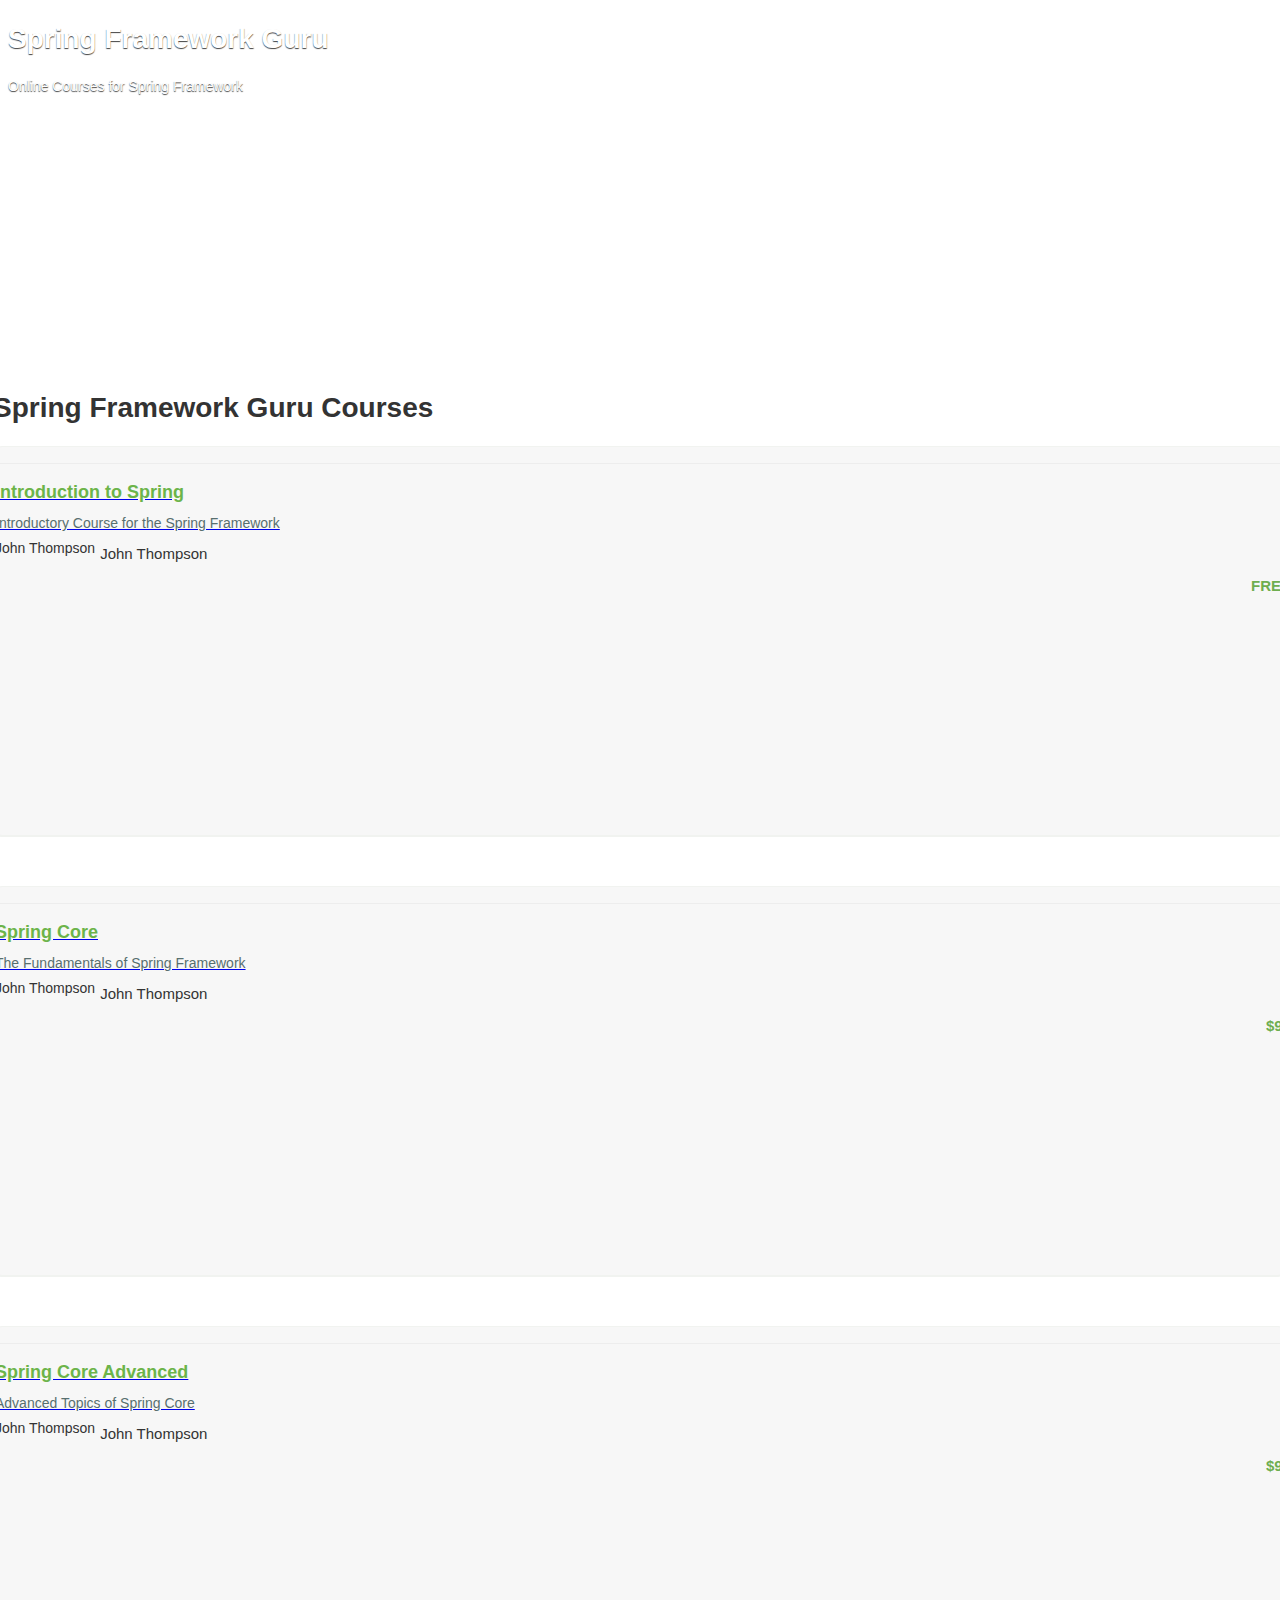
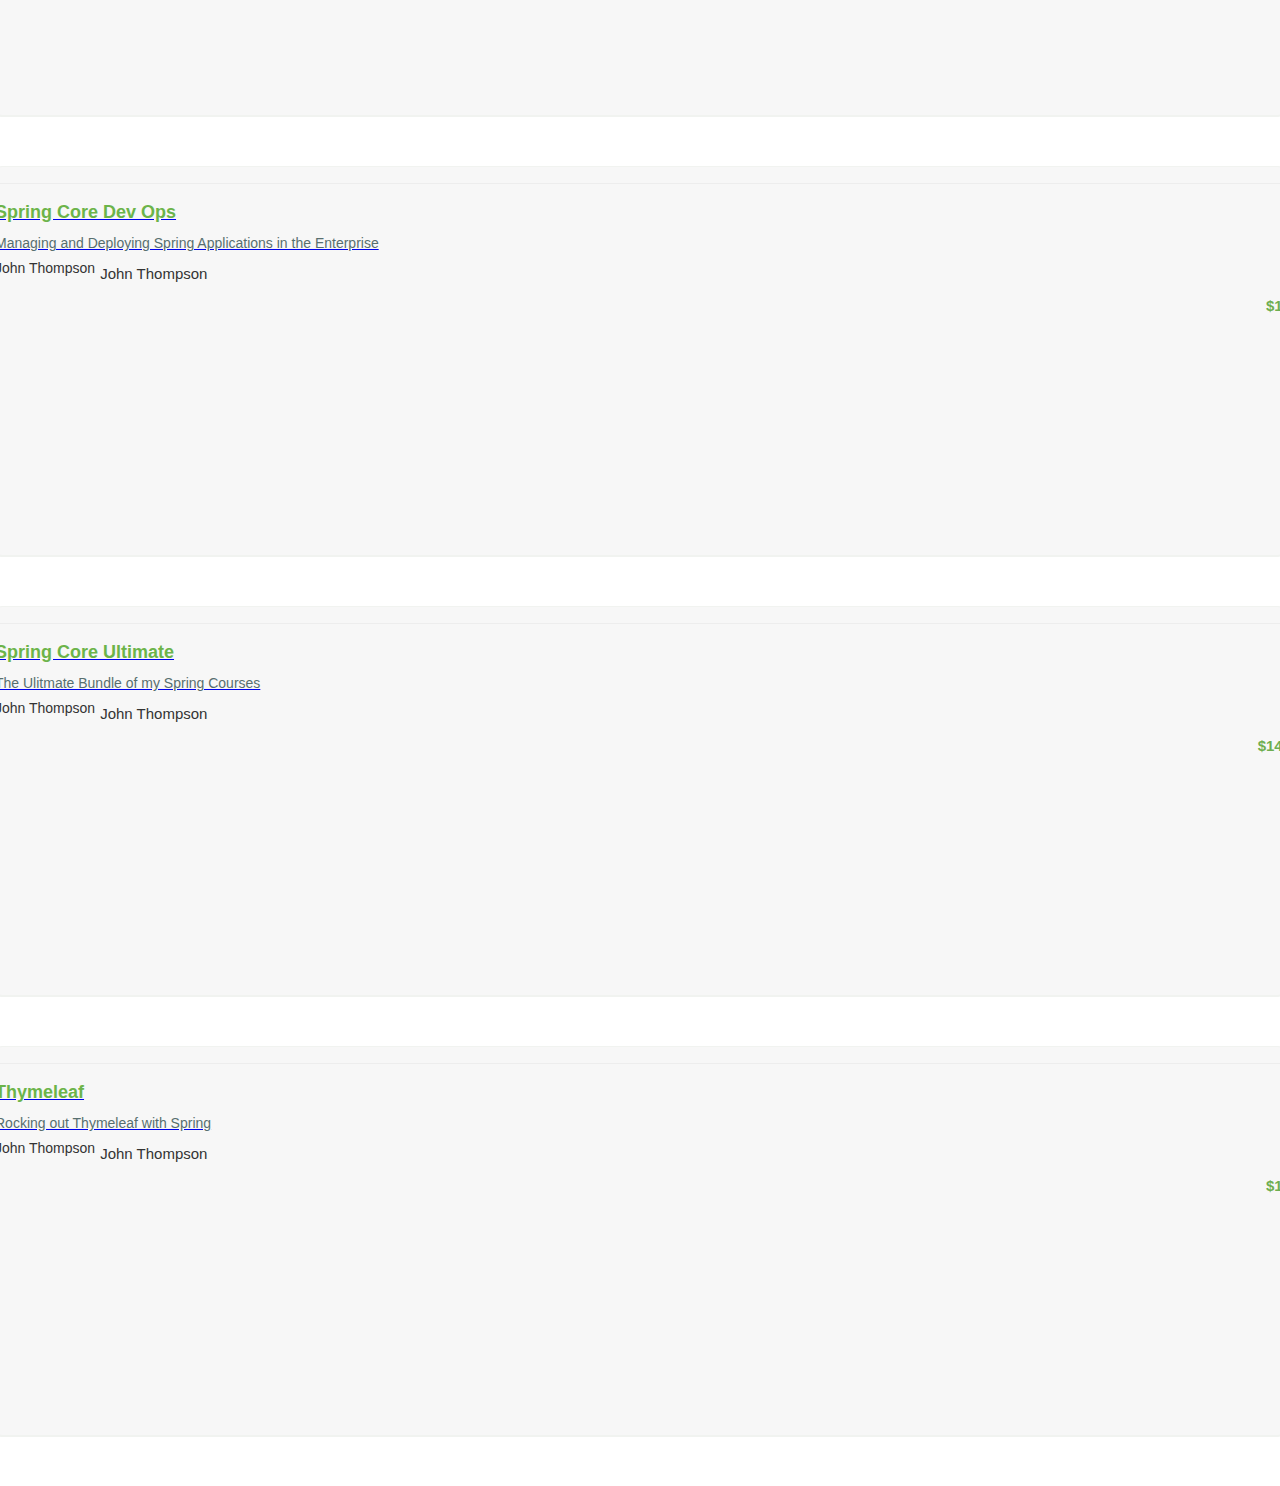
==== src/main/resources/templates/index.html @ c9e5fc6b "Adding html products page" ====
<!DOCTYPE html>
<html lang="en">
<head>
    <meta charset="UTF-8">
    <title>Title</title>

    <link href="https://cdn.jsdelivr.net/npm/bootstrap@5.1.3/dist/css/bootstrap.min.css" rel="stylesheet"
          integrity="sha384-1BmE4kWBq78iYhFldvKuhfTAU6auU8tT94WrHftjDbrCEXSU1oBoqyl2QvZ6jIW3" crossorigin="anonymous">

    <style>
        .jumbotron {
            background: url('https://d2vvqscadf4c1f.cloudfront.net/rGIBmJUAT46UuLPwXo3K_Fedora_Core_Ultimate2.jpg') no-repeat center center;
            height: 350px;
            color: white;
            text-shadow: #444 0 1px 1px;
        }


        body {
            color: #2b3636;
            font-family: "Proxima";
        }

        body {
            color: #333;
            font-family: "Helvetica Neue", Helvetica, Arial, sans-serif;
            font-size: 14px;
            line-height: 1.42857;
        }

        .row {
            margin-left: -15px;
            margin-right: -15px;
        }

        *::before, *::after {
            box-sizing: border-box;
        }

        *::before, *::after {
            box-sizing: border-box;
        }

        .view-directory .course-listing {
            background-color: rgba(255, 255, 255, 0.7);
        }

        .course-listing {
            background-color: #f7f7f7;
            border: 1px solid #f1f3f0;
            border-radius: 9px;
            box-shadow: 0 1px #f1f3f0;
            cursor: pointer;
            height: 390px;
            margin-bottom: 50px;
            padding: 0;
        }

        * {
            box-sizing: border-box;
        }

        .course-listing .course-box-image-container {
            max-height: 208px;
            overflow: hidden;
        }

        .course-listing .course-box-image-container .course-box-image {
            border-bottom: 1px solid #ededed;
            border-top-left-radius: 9px;
            border-top-right-radius: 9px;
            margin: auto;
            display: block;
            width: 100%;
        }

        img {
            vertical-align: middle;
        }

        img {
            border: 0 none;
        }

        .course-listing .course-listing-title {
            color: #6cb44a;
            font-size: 18px;
            font-weight: bold;
            line-height: 25px;
            max-height: 70px;
            overflow: hidden;
            padding: 16px 16px 4px;
        }

        .course-listing .course-listing-subtitle {
            color: #586f6f;
            font-size: 14px;
            font-weight: 200;
            max-height: 65px;
            overflow: hidden;
            padding: 5px 16px;
        }

        .course-listing .course-listing-extra-info .course-price {
            color: #6eae50 !important;
            font-size: 15px;
            font-weight: bold;
            line-height: 34px;
            padding-right: 10px;
            text-align: right;
        }

        .course-listing .course-listing-extra-info .course-author-name {
            font-size: 15px;
            font-weight: 200;
            line-height: 30px;
            max-height: 30px;
            overflow: hidden;
            padding-left: 5px;
        }

        .course-listing .course-listing-extra-info .course-bundle {
            font-size: 15px;
            font-weight: 200;
            line-height: 30px;
        }
    </style>


</head>
<body>

    <div class="jumbotron">
        <div class="container">
            <h1>Spring Framework Guru</h1>
            <p class="lead">Online Courses for Spring Framework</p>
        </div>
    </div>

    <div class="container">
        <div class="row">
            <div class="col-md-12">
                <h1>Spring Framework Guru Courses</h1>
            </div>
        </div>

        <div class="row course-list list">
            <div class="col-md-4">
                <div class="course-listing">
                    <div class="row">
                        <a data-role="course-box-link" href="product.html">
                            <div class="col-lg-12">
                                <div class="course-box-image-container">
                                    <img role="presentation"
                                         src="https://process.fs.teachablecdn.com/ADNupMnWyR7kCWRvm76Laz/resize=width:705/https://www.filepicker.io/api/file/nXPqg69JSkuVO2Bqm8wr"
                                         class="course-box-image">
                                </div>
                                <div class="course-listing-title">
                                    Introduction to Spring
                                </div>
                                <div class="course-listing-subtitle">
                                    Introductory Course for the Spring Framework
                                </div>
                            </div>
                        </a>
                    </div>
                    <div class="row course-listing-extra-info col-xs-12">
                        <div class="col-xs-8">
                            <img align="left" alt="John Thompson"
                                 src="https://process.fs.teachablecdn.com/ADNupMnWyR7kCWRvm76Laz/resize=width:30,height:30/https://d2vvqscadf4c1f.cloudfront.net/uZC7XjnzTMyJJeq5hShi_IMG_2800square.jpg"
                                 class="img-circle">
                            <div class="small course-author-name">
                                John Thompson
                            </div>
                            <div class="col-xs-4">
                                <div class="small course-price">
                                    FREE
                                </div>
                            </div>
                        </div>
                    </div>
                </div>
            </div>

            <div class="col-md-4">
                <div class="course-listing">
                    <div class="row">
                        <a data-role="course-box-link" href="product.html">
                            <div class="col-lg-12">
                                <div class="course-box-image-container">
                                    <img role="presentation"
                                         src="https://process.fs.teachablecdn.com/ADNupMnWyR7kCWRvm76Laz/resize=width:705/https://d2vvqscadf4c1f.cloudfront.net/YnsFJMclS5aYmtiAMSX0_ThumbSPRINcore.png"
                                         class="course-box-image">
                                </div>
                                <div class="course-listing-title">
                                    Spring Core
                                </div>
                                <div class="course-listing-subtitle">
                                    The Fundamentals of Spring Framework
                                </div>
                            </div>
                        </a>
                    </div>
                    <div class="row course-listing-extra-info col-xs-12">
                        <div class="col-xs-8">
                            <img align="left" alt="John Thompson"
                                 src="https://process.fs.teachablecdn.com/ADNupMnWyR7kCWRvm76Laz/resize=width:30,height:30/https://d2vvqscadf4c1f.cloudfront.net/uZC7XjnzTMyJJeq5hShi_IMG_2800square.jpg"
                                class="img-circle">
                            <div class="small course-author-name">
                                John Thompson
                            </div>
                        </div>
                        <div class="col-xs-4">
                            <div class="small course-price">
                                $99
                            </div>
                        </div>
                    </div>
                </div>
            </div>


            <div class="col-md-4">
                <div class="course-listing">
                    <div class="row">
                        <a data-role="course-box-link" href="product.html">
                            <div class="col-lg-12">
                                <div class="course-box-image-container">
                                    <img role="presentation"
                                         src="https://process.fs.teachablecdn.com/ADNupMnWyR7kCWRvm76Laz/resize=width:705/https://d2vvqscadf4c1f.cloudfront.net/fMahox0zTOW4gYkMMjmN_ThumbSPRINcoreAdv.png"
                                         class="course-box-image">
                                </div>
                                <div class="course-listing-title">
                                    Spring Core Advanced
                                </div>
                                <div class="course-listing-subtitle">
                                    Advanced Topics of Spring Core
                                </div>
                            </div>
                        </a>
                    </div>
                    <div class="row course-listing-extra-info col-xs-12">
                        <div class="col-xs-8">
                            <img align="left" alt="John Thompson"
                                 src="https://process.fs.teachablecdn.com/ADNupMnWyR7kCWRvm76Laz/resize=width:30,height:30/https://d2vvqscadf4c1f.cloudfront.net/uZC7XjnzTMyJJeq5hShi_IMG_2800square.jpg"
                                 class="img-circle">
                            <div class="small course-author-name">
                                John Thompson
                            </div>
                        </div>
                        <div class="col-xs-4">
                            <div class="small course-price">
                                $99
                            </div>
                        </div>
                    </div>
                </div>
            </div>


            <div class="col-md-4">
                <div class="course-listing">
                    <div class="row">
                        <a data-role="course-box-link" href="product.html">
                            <div class="col-lg-12">
                                <div class="course-box-image-container">
                                    <img role="presentation"
                                         src="https://process.fs.teachablecdn.com/ADNupMnWyR7kCWRvm76Laz/resize=width:705/https://www.filepicker.io/api/file/HnVU5adRZxeFT99yybqw"
                                         class="course-box-image">
                                </div>
                                <div class="course-listing-title">
                                    Spring Core Dev Ops
                                </div>
                                <div class="course-listing-subtitle">
                                    Managing and Deploying Spring Applications in the Enterprise
                                </div>
                            </div>
                        </a>
                    </div>
                    <div class="row course-listing-extra-info col-xs-12">
                        <div class="col-xs-8">
                            <img align="left" alt="John Thompson"
                                 src="https://process.fs.teachablecdn.com/ADNupMnWyR7kCWRvm76Laz/resize=width:30,height:30/https://d2vvqscadf4c1f.cloudfront.net/uZC7XjnzTMyJJeq5hShi_IMG_2800square.jpg"
                                 class="img-circle">
                            <div class="small course-author-name">
                                John Thompson
                            </div>
                        </div>
                        <div class="col-xs-4">
                            <div class="small course-price">
                                $15
                            </div>
                        </div>
                    </div>
                </div>
            </div>


            <div class="col-md-4">
                <div class="course-listing">
                    <div class="row">
                        <a data-role="course-box-link" href="product.html">
                            <div class="col-lg-12">
                                <div class="course-box-image-container">
                                    <img role="presentation"
                                         src="https://process.fs.teachablecdn.com/ADNupMnWyR7kCWRvm76Laz/resize=width:705/https://d2vvqscadf4c1f.cloudfront.net/DkBQKd4WQxWTCLnFwJCR_ThumbSPRINcoreUltimate.png"
                                         class="course-box-image">
                                </div>
                                <div class="course-listing-title">
                                    Spring Core Ultimate
                                </div>
                                <div class="course-listing-subtitle">
                                    The Ulitmate Bundle of my Spring Courses
                                </div>
                            </div>
                        </a>
                    </div>
                    <div class="row course-listing-extra-info col-xs-12">
                        <div class="col-xs-8">
                            <img align="left" alt="John Thompson"
                                 src="https://process.fs.teachablecdn.com/ADNupMnWyR7kCWRvm76Laz/resize=width:30,height:30/https://d2vvqscadf4c1f.cloudfront.net/uZC7XjnzTMyJJeq5hShi_IMG_2800square.jpg"
                                 class="img-circle">
                            <div class="small course-author-name">
                                John Thompson
                            </div>
                        </div>
                        <div class="col-xs-4">
                            <div class="small course-price">
                                $147
                            </div>
                        </div>
                    </div>
                </div>
            </div>


            <div class="col-md-4">
                <div class="course-listing">
                    <div class="row">
                        <a data-role="course-box-link" href="product.html">
                            <div class="col-lg-12">
                                <div class="course-box-image-container">
                                    <img role="presentation"
                                         src="https://process.fs.teachablecdn.com/ADNupMnWyR7kCWRvm76Laz/resize=width:705/https://d2vvqscadf4c1f.cloudfront.net/J8mqML4lQRmUmM4gdCW0_Thumb_Thymeleaf.png"
                                         class="course-box-image">
                                </div>
                                <div class="course-listing-title">
                                    Thymeleaf
                                </div>
                                <div class="course-listing-subtitle">
                                    Rocking out Thymeleaf with Spring
                                </div>
                            </div>
                        </a>
                    </div>
                    <div class="row course-listing-extra-info col-xs-12">
                        <div class="col-xs-8">
                            <img align="left" alt="John Thompson"
                                 src="https://process.fs.teachablecdn.com/ADNupMnWyR7kCWRvm76Laz/resize=width:30,height:30/https://d2vvqscadf4c1f.cloudfront.net/uZC7XjnzTMyJJeq5hShi_IMG_2800square.jpg"
                                 class="img-circle">
                            <div class="small course-author-name">
                                John Thompson
                            </div>
                        </div>
                        <div class="col-xs-4">
                            <div class="small course-price">
                                $15
                            </div>
                        </div>
                    </div>
                </div>
            </div>


        </div>



    </div>










    <script src="https://cdn.jsdelivr.net/npm/bootstrap@5.1.3/dist/js/bootstrap.bundle.min.js"
            integrity="sha384-ka7Sk0Gln4gmtz2MlQnikT1wXgYsOg+OMhuP+IlRH9sENBO0LRn5q+8nbTov4+1p" crossorigin="anonymous"></script>
</body>
</html>
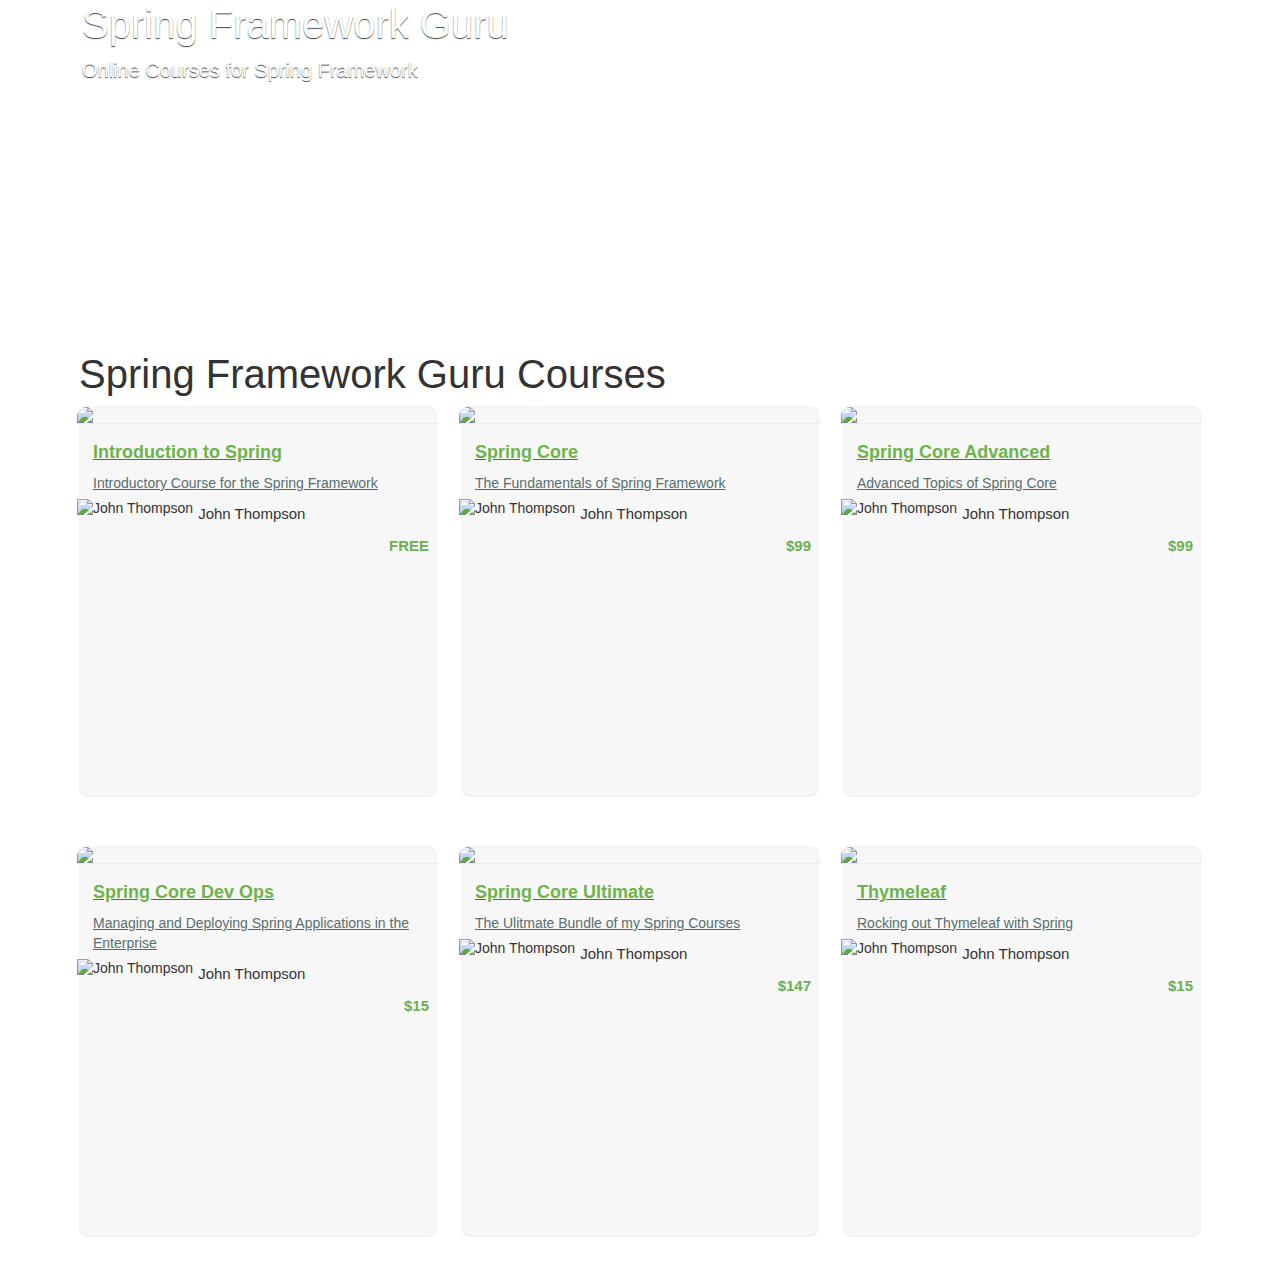
==== commit 59dfb1b6: "Adding thymeleaf" ====
--- a/src/main/resources/templates/index.html
+++ b/src/main/resources/templates/index.html
@@ -1,13 +1,14 @@
 <!DOCTYPE html>
-<html lang="en">
+<html lang="en" xmlns:th="http://www.thymeleaf.org">
 <head>
     <meta charset="UTF-8">
     <title>Title</title>
 
     <link href="https://cdn.jsdelivr.net/npm/bootstrap@5.1.3/dist/css/bootstrap.min.css" rel="stylesheet"
-          integrity="sha384-1BmE4kWBq78iYhFldvKuhfTAU6auU8tT94WrHftjDbrCEXSU1oBoqyl2QvZ6jIW3" crossorigin="anonymous">
-
-    <style>
+          th:href="@{/css/bootstrap-5.1.3-dist/css/bootstrap.cs/bootstrap.min.css}">
+
+    <link th:href="@{/css/custom.css}" rel="stylesheet" media="screen"/>
+    <style  th:remove="all">
         .jumbotron {
             background: url('https://d2vvqscadf4c1f.cloudfront.net/rGIBmJUAT46UuLPwXo3K_Fedora_Core_Ultimate2.jpg') no-repeat center center;
             height: 350px;
@@ -153,7 +154,7 @@
                                 <div class="course-box-image-container">
                                     <img role="presentation"
                                          src="https://process.fs.teachablecdn.com/ADNupMnWyR7kCWRvm76Laz/resize=width:705/https://www.filepicker.io/api/file/nXPqg69JSkuVO2Bqm8wr"
-                                         class="course-box-image">
+                                         class="course-box-image"/>
                                 </div>
                                 <div class="course-listing-title">
                                     Introduction to Spring
@@ -168,7 +169,7 @@
                         <div class="col-xs-8">
                             <img align="left" alt="John Thompson"
                                  src="https://process.fs.teachablecdn.com/ADNupMnWyR7kCWRvm76Laz/resize=width:30,height:30/https://d2vvqscadf4c1f.cloudfront.net/uZC7XjnzTMyJJeq5hShi_IMG_2800square.jpg"
-                                 class="img-circle">
+                                 class="img-circle"/>
                             <div class="small course-author-name">
                                 John Thompson
                             </div>
@@ -185,12 +186,12 @@
             <div class="col-md-4">
                 <div class="course-listing">
                     <div class="row">
-                        <a data-role="course-box-link" href="product.html">
+                        <a data-role="course-box-link" href="/product.html">
                             <div class="col-lg-12">
                                 <div class="course-box-image-container">
                                     <img role="presentation"
                                          src="https://process.fs.teachablecdn.com/ADNupMnWyR7kCWRvm76Laz/resize=width:705/https://d2vvqscadf4c1f.cloudfront.net/YnsFJMclS5aYmtiAMSX0_ThumbSPRINcore.png"
-                                         class="course-box-image">
+                                         class="course-box-image"/>
                                 </div>
                                 <div class="course-listing-title">
                                     Spring Core
@@ -205,7 +206,7 @@
                         <div class="col-xs-8">
                             <img align="left" alt="John Thompson"
                                  src="https://process.fs.teachablecdn.com/ADNupMnWyR7kCWRvm76Laz/resize=width:30,height:30/https://d2vvqscadf4c1f.cloudfront.net/uZC7XjnzTMyJJeq5hShi_IMG_2800square.jpg"
-                                class="img-circle">
+                                class="img-circle"/>
                             <div class="small course-author-name">
                                 John Thompson
                             </div>
@@ -228,7 +229,7 @@
                                 <div class="course-box-image-container">
                                     <img role="presentation"
                                          src="https://process.fs.teachablecdn.com/ADNupMnWyR7kCWRvm76Laz/resize=width:705/https://d2vvqscadf4c1f.cloudfront.net/fMahox0zTOW4gYkMMjmN_ThumbSPRINcoreAdv.png"
-                                         class="course-box-image">
+                                         class="course-box-image"/>
                                 </div>
                                 <div class="course-listing-title">
                                     Spring Core Advanced
@@ -243,7 +244,7 @@
                         <div class="col-xs-8">
                             <img align="left" alt="John Thompson"
                                  src="https://process.fs.teachablecdn.com/ADNupMnWyR7kCWRvm76Laz/resize=width:30,height:30/https://d2vvqscadf4c1f.cloudfront.net/uZC7XjnzTMyJJeq5hShi_IMG_2800square.jpg"
-                                 class="img-circle">
+                                 class="img-circle"/>
                             <div class="small course-author-name">
                                 John Thompson
                             </div>
@@ -266,7 +267,7 @@
                                 <div class="course-box-image-container">
                                     <img role="presentation"
                                          src="https://process.fs.teachablecdn.com/ADNupMnWyR7kCWRvm76Laz/resize=width:705/https://www.filepicker.io/api/file/HnVU5adRZxeFT99yybqw"
-                                         class="course-box-image">
+                                         class="course-box-image"/>
                                 </div>
                                 <div class="course-listing-title">
                                     Spring Core Dev Ops
@@ -281,7 +282,7 @@
                         <div class="col-xs-8">
                             <img align="left" alt="John Thompson"
                                  src="https://process.fs.teachablecdn.com/ADNupMnWyR7kCWRvm76Laz/resize=width:30,height:30/https://d2vvqscadf4c1f.cloudfront.net/uZC7XjnzTMyJJeq5hShi_IMG_2800square.jpg"
-                                 class="img-circle">
+                                 class="img-circle"/>
                             <div class="small course-author-name">
                                 John Thompson
                             </div>
@@ -304,7 +305,7 @@
                                 <div class="course-box-image-container">
                                     <img role="presentation"
                                          src="https://process.fs.teachablecdn.com/ADNupMnWyR7kCWRvm76Laz/resize=width:705/https://d2vvqscadf4c1f.cloudfront.net/DkBQKd4WQxWTCLnFwJCR_ThumbSPRINcoreUltimate.png"
-                                         class="course-box-image">
+                                         class="course-box-image"/>
                                 </div>
                                 <div class="course-listing-title">
                                     Spring Core Ultimate
@@ -319,7 +320,7 @@
                         <div class="col-xs-8">
                             <img align="left" alt="John Thompson"
                                  src="https://process.fs.teachablecdn.com/ADNupMnWyR7kCWRvm76Laz/resize=width:30,height:30/https://d2vvqscadf4c1f.cloudfront.net/uZC7XjnzTMyJJeq5hShi_IMG_2800square.jpg"
-                                 class="img-circle">
+                                 class="img-circle"/>
                             <div class="small course-author-name">
                                 John Thompson
                             </div>
@@ -342,7 +343,7 @@
                                 <div class="course-box-image-container">
                                     <img role="presentation"
                                          src="https://process.fs.teachablecdn.com/ADNupMnWyR7kCWRvm76Laz/resize=width:705/https://d2vvqscadf4c1f.cloudfront.net/J8mqML4lQRmUmM4gdCW0_Thumb_Thymeleaf.png"
-                                         class="course-box-image">
+                                         class="course-box-image"/>
                                 </div>
                                 <div class="course-listing-title">
                                     Thymeleaf
@@ -357,7 +358,7 @@
                         <div class="col-xs-8">
                             <img align="left" alt="John Thompson"
                                  src="https://process.fs.teachablecdn.com/ADNupMnWyR7kCWRvm76Laz/resize=width:30,height:30/https://d2vvqscadf4c1f.cloudfront.net/uZC7XjnzTMyJJeq5hShi_IMG_2800square.jpg"
-                                 class="img-circle">
+                                 class="img-circle"/>
                             <div class="small course-author-name">
                                 John Thompson
                             </div>
@@ -388,6 +389,6 @@
 
 
     <script src="https://cdn.jsdelivr.net/npm/bootstrap@5.1.3/dist/js/bootstrap.bundle.min.js"
-            integrity="sha384-ka7Sk0Gln4gmtz2MlQnikT1wXgYsOg+OMhuP+IlRH9sENBO0LRn5q+8nbTov4+1p" crossorigin="anonymous"></script>
+            th:href="@{/js/bootstrap.bundle.min.js}"></script>
 </body>
 </html>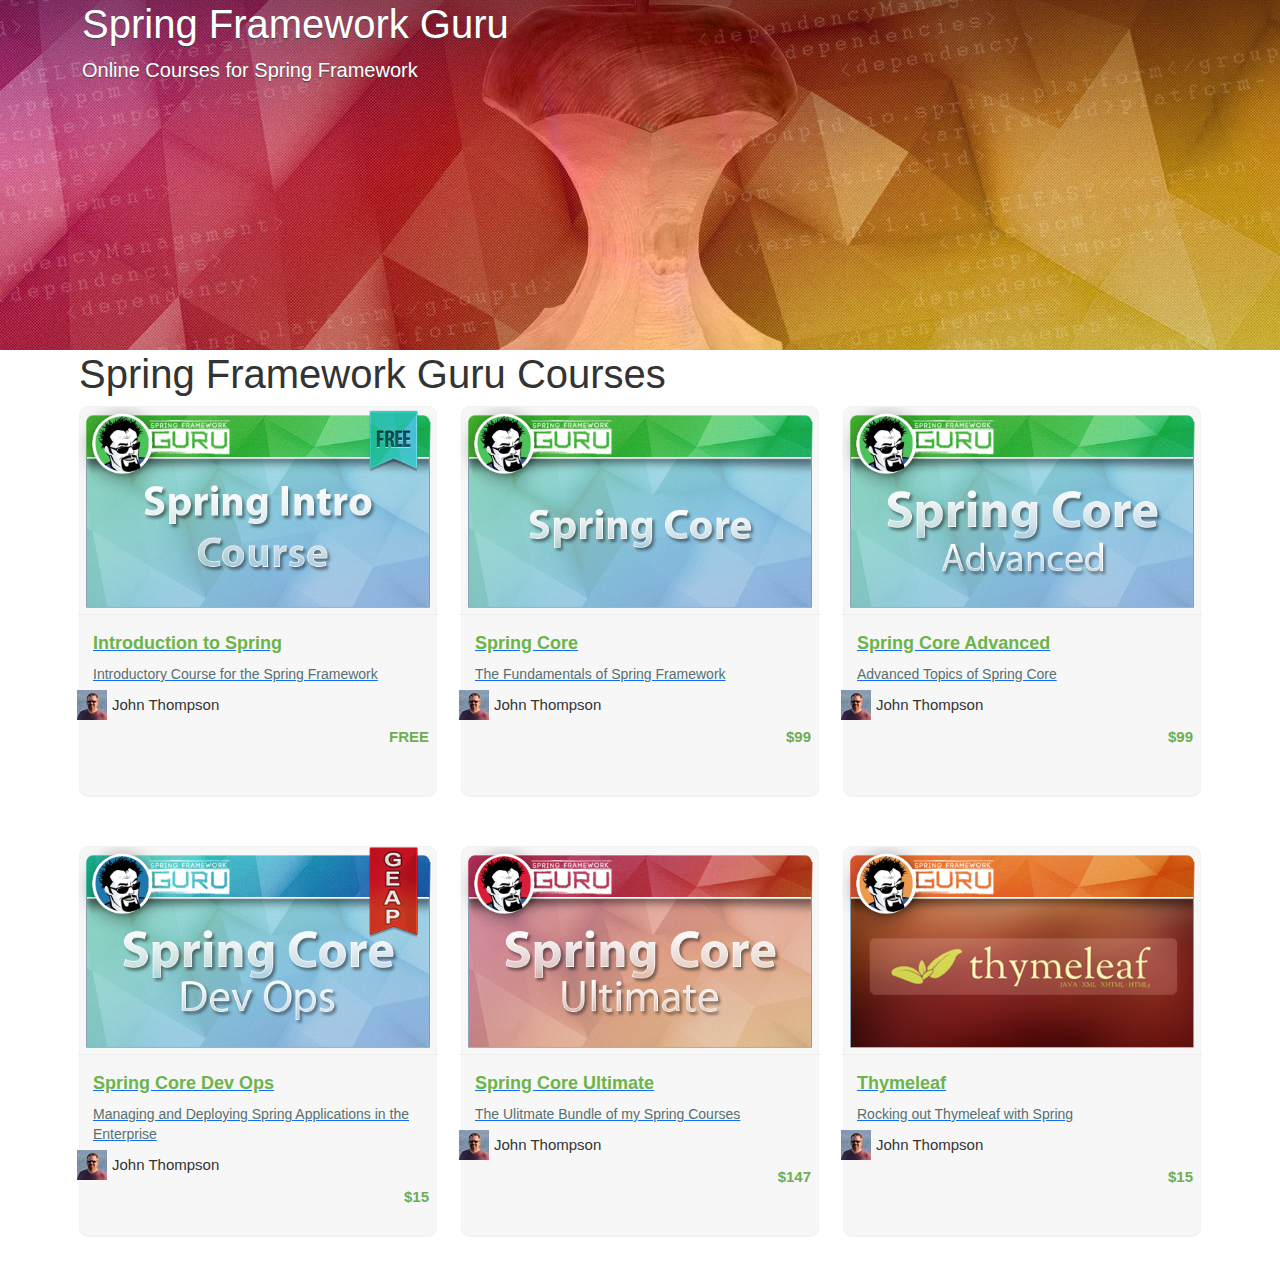
==== commit ca441b65: "Adding thymeleaf urls for images. Changing bootstrap urls to point to local files instead of CDN" ====
--- a/src/main/resources/templates/index.html
+++ b/src/main/resources/templates/index.html
@@ -4,13 +4,14 @@
     <meta charset="UTF-8">
     <title>Title</title>
 
-    <link href="https://cdn.jsdelivr.net/npm/bootstrap@5.1.3/dist/css/bootstrap.min.css" rel="stylesheet"
-          th:href="@{/css/bootstrap-5.1.3-dist/css/bootstrap.cs/bootstrap.min.css}">
+    <link href="../static/css/bootstrap-5.1.3-dist/css/bootstrap.min.css" rel="stylesheet"
+          th:href="@{/css/bootstrap-5.1.3-dist/css/bootstrap.min.css}">
 
     <link th:href="@{/css/custom.css}" rel="stylesheet" media="screen"/>
+
     <style  th:remove="all">
         .jumbotron {
-            background: url('https://d2vvqscadf4c1f.cloudfront.net/rGIBmJUAT46UuLPwXo3K_Fedora_Core_Ultimate2.jpg') no-repeat center center;
+            background: url('../static/images/SpringCoreJumbotron.jpg') no-repeat center center;
             height: 350px;
             color: white;
             text-shadow: #444 0 1px 1px;
@@ -149,11 +150,12 @@
             <div class="col-md-4">
                 <div class="course-listing">
                     <div class="row">
-                        <a data-role="course-box-link" href="product.html">
-                            <div class="col-lg-12">
-                                <div class="course-box-image-container">
-                                    <img role="presentation"
-                                         src="https://process.fs.teachablecdn.com/ADNupMnWyR7kCWRvm76Laz/resize=width:705/https://www.filepicker.io/api/file/nXPqg69JSkuVO2Bqm8wr"
+                        <a data-role="course-box-link" href="product">
+                            <div class="col-lg-12">
+                                <div class="course-box-image-container">
+                                    <img role="presentation"
+                                         src="../static/images/SpringIntroThumb.png"
+                                         th:src="@{/images/SpringIntroThumb.png}" th:alt-title="'Introduction to Spring'"
                                          class="course-box-image"/>
                                 </div>
                                 <div class="course-listing-title">
@@ -168,7 +170,8 @@
                     <div class="row course-listing-extra-info col-xs-12">
                         <div class="col-xs-8">
                             <img align="left" alt="John Thompson"
-                                 src="https://process.fs.teachablecdn.com/ADNupMnWyR7kCWRvm76Laz/resize=width:30,height:30/https://d2vvqscadf4c1f.cloudfront.net/uZC7XjnzTMyJJeq5hShi_IMG_2800square.jpg"
+                                 src="../static/images/instructor_jt.jpg"
+                                 th:src="@{/images/instructor_jt.jpg}" th:alt-title="'John Thompson'"
                                  class="img-circle"/>
                             <div class="small course-author-name">
                                 John Thompson
@@ -186,11 +189,12 @@
             <div class="col-md-4">
                 <div class="course-listing">
                     <div class="row">
-                        <a data-role="course-box-link" href="/product.html">
-                            <div class="col-lg-12">
-                                <div class="course-box-image-container">
-                                    <img role="presentation"
-                                         src="https://process.fs.teachablecdn.com/ADNupMnWyR7kCWRvm76Laz/resize=width:705/https://d2vvqscadf4c1f.cloudfront.net/YnsFJMclS5aYmtiAMSX0_ThumbSPRINcore.png"
+                        <a data-role="course-box-link" href="/product">
+                            <div class="col-lg-12">
+                                <div class="course-box-image-container">
+                                    <img role="presentation"
+                                         src="../static/images/SpringCoreThumb.png"
+                                         th:src="@{/images/SpringCoreThumb.png}" th:alt-title="'Spring Core'"
                                          class="course-box-image"/>
                                 </div>
                                 <div class="course-listing-title">
@@ -205,7 +209,8 @@
                     <div class="row course-listing-extra-info col-xs-12">
                         <div class="col-xs-8">
                             <img align="left" alt="John Thompson"
-                                 src="https://process.fs.teachablecdn.com/ADNupMnWyR7kCWRvm76Laz/resize=width:30,height:30/https://d2vvqscadf4c1f.cloudfront.net/uZC7XjnzTMyJJeq5hShi_IMG_2800square.jpg"
+                                 src="../static/images/instructor_jt.jpg"
+                                 th:src="@{/images/instructor_jt.jpg}" th:alt-title="'John Thompson'"
                                 class="img-circle"/>
                             <div class="small course-author-name">
                                 John Thompson
@@ -224,11 +229,12 @@
             <div class="col-md-4">
                 <div class="course-listing">
                     <div class="row">
-                        <a data-role="course-box-link" href="product.html">
-                            <div class="col-lg-12">
-                                <div class="course-box-image-container">
-                                    <img role="presentation"
-                                         src="https://process.fs.teachablecdn.com/ADNupMnWyR7kCWRvm76Laz/resize=width:705/https://d2vvqscadf4c1f.cloudfront.net/fMahox0zTOW4gYkMMjmN_ThumbSPRINcoreAdv.png"
+                        <a data-role="course-box-link" href="product">
+                            <div class="col-lg-12">
+                                <div class="course-box-image-container">
+                                    <img role="presentation"
+                                         src="../static/images/SpringCoreAdvancedThumb.png"
+                                         th:src="@{/images/SpringCoreAdvancedThumb.png}" th:alt-title="'Spring Core Advanced'"
                                          class="course-box-image"/>
                                 </div>
                                 <div class="course-listing-title">
@@ -243,7 +249,8 @@
                     <div class="row course-listing-extra-info col-xs-12">
                         <div class="col-xs-8">
                             <img align="left" alt="John Thompson"
-                                 src="https://process.fs.teachablecdn.com/ADNupMnWyR7kCWRvm76Laz/resize=width:30,height:30/https://d2vvqscadf4c1f.cloudfront.net/uZC7XjnzTMyJJeq5hShi_IMG_2800square.jpg"
+                                 src="../static/images/instructor_jt.jpg"
+                                 th:src="@{/images/instructor_jt.jpg}" th:alt-title="'John Thompson'"
                                  class="img-circle"/>
                             <div class="small course-author-name">
                                 John Thompson
@@ -262,11 +269,12 @@
             <div class="col-md-4">
                 <div class="course-listing">
                     <div class="row">
-                        <a data-role="course-box-link" href="product.html">
-                            <div class="col-lg-12">
-                                <div class="course-box-image-container">
-                                    <img role="presentation"
-                                         src="https://process.fs.teachablecdn.com/ADNupMnWyR7kCWRvm76Laz/resize=width:705/https://www.filepicker.io/api/file/HnVU5adRZxeFT99yybqw"
+                        <a data-role="course-box-link" href="product">
+                            <div class="col-lg-12">
+                                <div class="course-box-image-container">
+                                    <img role="presentation"
+                                         src="../static/images/SpringCoreDevOpsThumb.png"
+                                         th:src="@{/images/SpringCoreDevOpsThumb.png}" th:alt-title="'Spring Core Dev Ops'"
                                          class="course-box-image"/>
                                 </div>
                                 <div class="course-listing-title">
@@ -281,7 +289,8 @@
                     <div class="row course-listing-extra-info col-xs-12">
                         <div class="col-xs-8">
                             <img align="left" alt="John Thompson"
-                                 src="https://process.fs.teachablecdn.com/ADNupMnWyR7kCWRvm76Laz/resize=width:30,height:30/https://d2vvqscadf4c1f.cloudfront.net/uZC7XjnzTMyJJeq5hShi_IMG_2800square.jpg"
+                                 src="../static/images/instructor_jt.jpg"
+                                 th:src="@{/images/instructor_jt.jpg}" th:alt-title="'John Thompson'"
                                  class="img-circle"/>
                             <div class="small course-author-name">
                                 John Thompson
@@ -300,11 +309,12 @@
             <div class="col-md-4">
                 <div class="course-listing">
                     <div class="row">
-                        <a data-role="course-box-link" href="product.html">
-                            <div class="col-lg-12">
-                                <div class="course-box-image-container">
-                                    <img role="presentation"
-                                         src="https://process.fs.teachablecdn.com/ADNupMnWyR7kCWRvm76Laz/resize=width:705/https://d2vvqscadf4c1f.cloudfront.net/DkBQKd4WQxWTCLnFwJCR_ThumbSPRINcoreUltimate.png"
+                        <a data-role="course-box-link" href="product">
+                            <div class="col-lg-12">
+                                <div class="course-box-image-container">
+                                    <img role="presentation"
+                                         src="../static/images/SpringCoreUltimateThumb.png"
+                                         th:src="@{/images/SpringCoreUltimateThumb.png}" th:alt-title="'Spring Core Ultimate'"
                                          class="course-box-image"/>
                                 </div>
                                 <div class="course-listing-title">
@@ -319,7 +329,8 @@
                     <div class="row course-listing-extra-info col-xs-12">
                         <div class="col-xs-8">
                             <img align="left" alt="John Thompson"
-                                 src="https://process.fs.teachablecdn.com/ADNupMnWyR7kCWRvm76Laz/resize=width:30,height:30/https://d2vvqscadf4c1f.cloudfront.net/uZC7XjnzTMyJJeq5hShi_IMG_2800square.jpg"
+                                 src="../static/images/instructor_jt.jpg"
+                                 th:src="@{/images/instructor_jt.jpg}" th:alt-title="'John Thompson'"
                                  class="img-circle"/>
                             <div class="small course-author-name">
                                 John Thompson
@@ -338,11 +349,12 @@
             <div class="col-md-4">
                 <div class="course-listing">
                     <div class="row">
-                        <a data-role="course-box-link" href="product.html">
-                            <div class="col-lg-12">
-                                <div class="course-box-image-container">
-                                    <img role="presentation"
-                                         src="https://process.fs.teachablecdn.com/ADNupMnWyR7kCWRvm76Laz/resize=width:705/https://d2vvqscadf4c1f.cloudfront.net/J8mqML4lQRmUmM4gdCW0_Thumb_Thymeleaf.png"
+                        <a data-role="course-box-link" href="product">
+                            <div class="col-lg-12">
+                                <div class="course-box-image-container">
+                                    <img role="presentation"
+                                         src="../static/images/ThymeleafThumb.png"
+                                         th:src="@{/images/ThymeleafThumb.png}" th:alt-title="'Thymeleaf'"
                                          class="course-box-image"/>
                                 </div>
                                 <div class="course-listing-title">
@@ -357,7 +369,8 @@
                     <div class="row course-listing-extra-info col-xs-12">
                         <div class="col-xs-8">
                             <img align="left" alt="John Thompson"
-                                 src="https://process.fs.teachablecdn.com/ADNupMnWyR7kCWRvm76Laz/resize=width:30,height:30/https://d2vvqscadf4c1f.cloudfront.net/uZC7XjnzTMyJJeq5hShi_IMG_2800square.jpg"
+                                 src="../static/images/instructor_jt.jpg"
+                                 th:src="@{/images/instructor_jt.jpg}" th:alt-title="'John Thompson'"
                                  class="img-circle"/>
                             <div class="small course-author-name">
                                 John Thompson
@@ -388,7 +401,8 @@
 
 
 
-    <script src="https://cdn.jsdelivr.net/npm/bootstrap@5.1.3/dist/js/bootstrap.bundle.min.js"
-            th:href="@{/js/bootstrap.bundle.min.js}"></script>
+    <script src="../static/css/bootstrap-5.1.3-dist/js/bootstrap.bundle.min.js"
+            th:href="@{/css/bootstrap-5.1.3-dist/js/bootstrap.bundle.min.js}"></script>
 </body>
-</html>+</html>
+
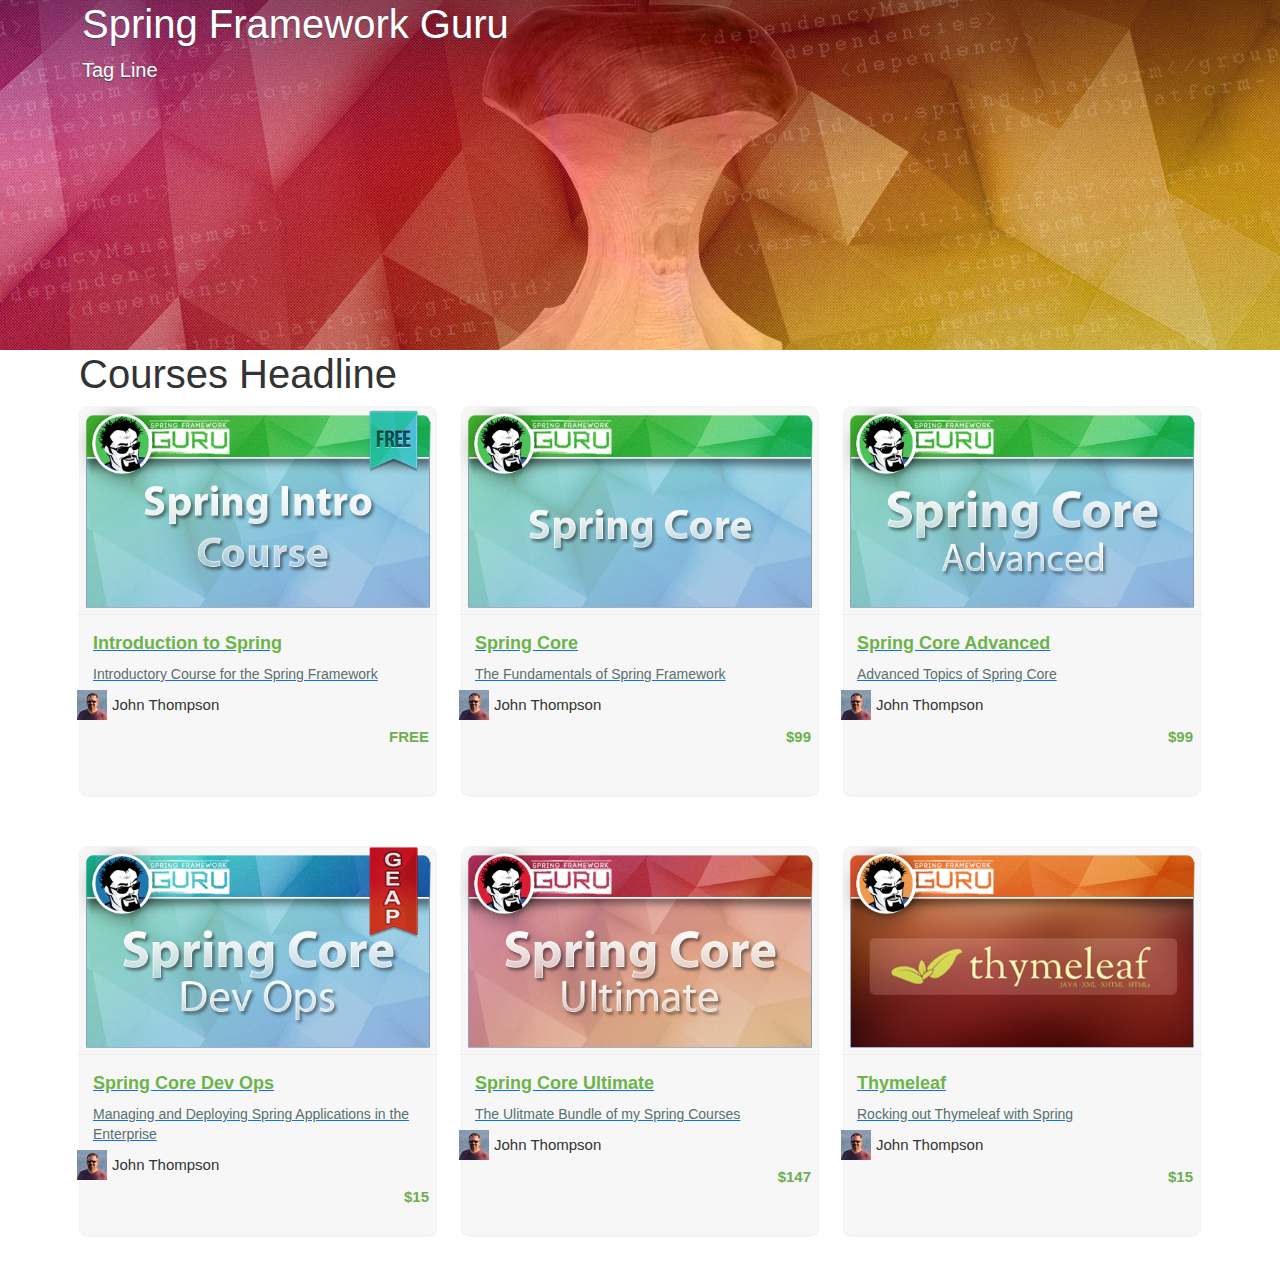
==== commit f0788caf: "Externalizing text with Spring MVC" ====
--- a/src/main/resources/templates/index.html
+++ b/src/main/resources/templates/index.html
@@ -2,7 +2,8 @@
 <html lang="en" xmlns:th="http://www.thymeleaf.org">
 <head>
     <meta charset="UTF-8">
-    <title>Title</title>
+
+    <title th:text="#{index.page.title}">Page Title</title>
 
     <link href="../static/css/bootstrap-5.1.3-dist/css/bootstrap.min.css" rel="stylesheet"
           th:href="@{/css/bootstrap-5.1.3-dist/css/bootstrap.min.css}">
@@ -135,14 +136,14 @@
     <div class="jumbotron">
         <div class="container">
             <h1>Spring Framework Guru</h1>
-            <p class="lead">Online Courses for Spring Framework</p>
+            <p class="lead" th:text="#{index.courses.tagline}">Tag Line</p>
         </div>
     </div>
 
     <div class="container">
         <div class="row">
             <div class="col-md-12">
-                <h1>Spring Framework Guru Courses</h1>
+                <h1 th:text="#{index.courses.headline}">Courses Headline</h1>
             </div>
         </div>
 
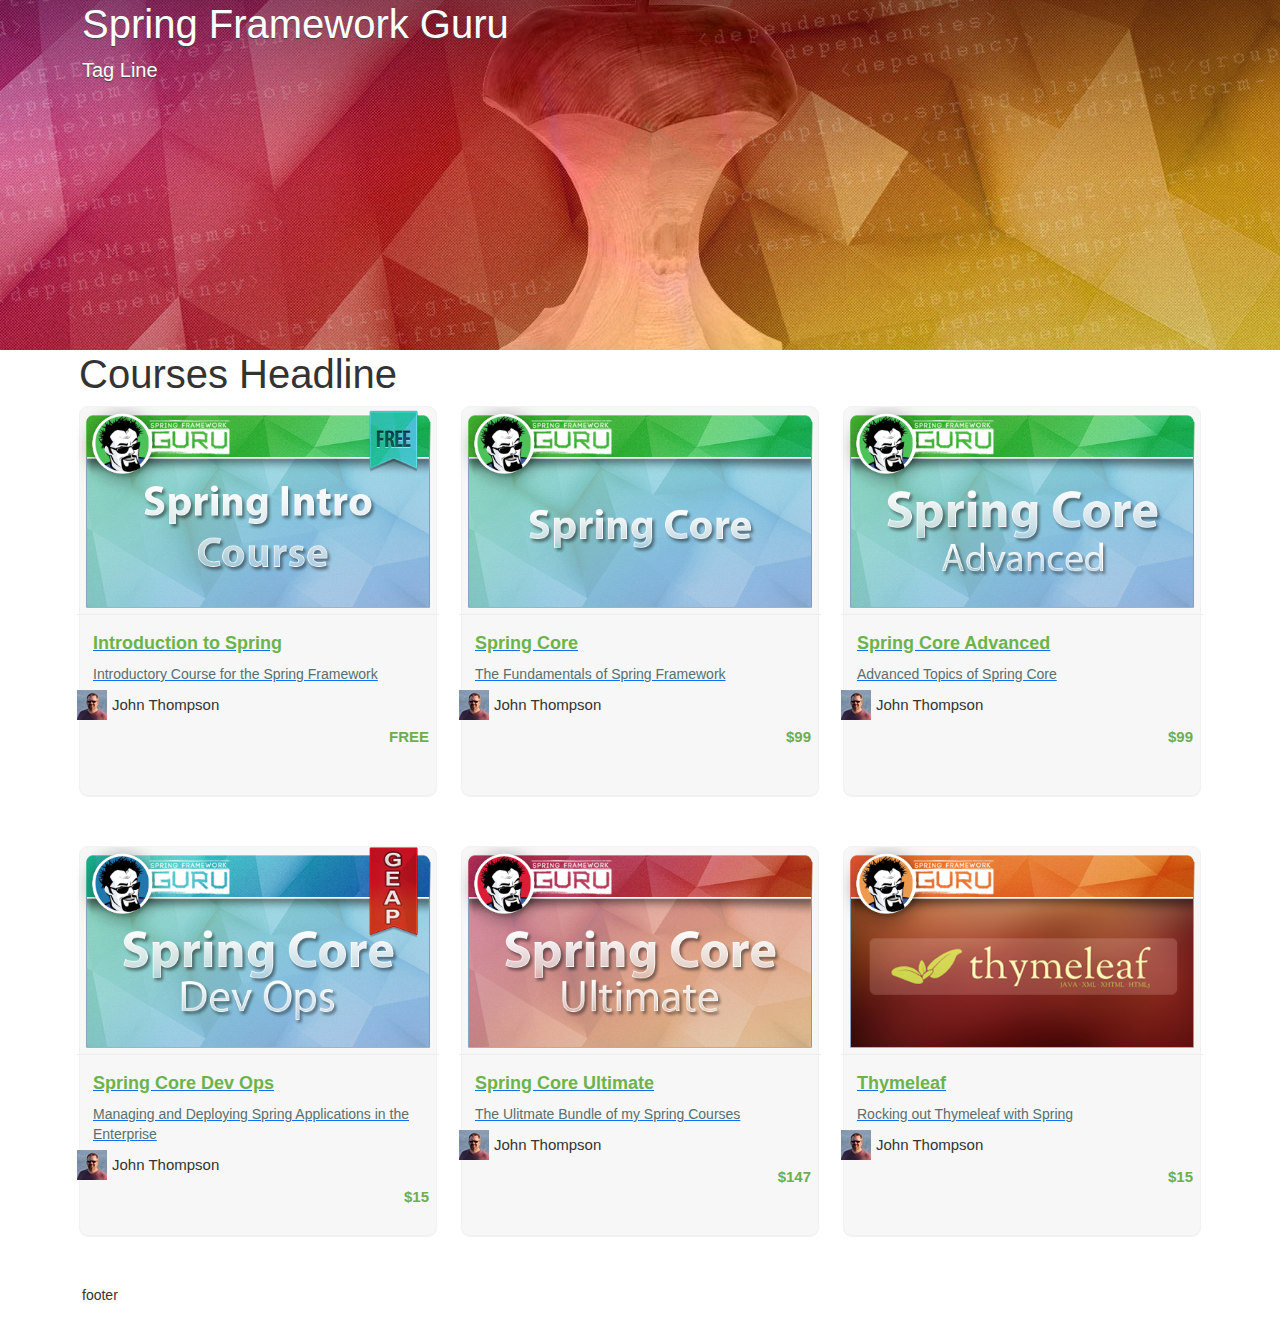
==== commit d0048627: "Using fragments for jumbotron and footer" ====
--- a/src/main/resources/templates/index.html
+++ b/src/main/resources/templates/index.html
@@ -133,7 +133,7 @@
 </head>
 <body>
 
-    <div class="jumbotron">
+    <div class="jumbotron" th:replace="fragments/jumbotron :: jumbotron">
         <div class="container">
             <h1>Spring Framework Guru</h1>
             <p class="lead" th:text="#{index.courses.tagline}">Tag Line</p>
@@ -393,11 +393,9 @@
 
     </div>
 
-
-
-
-
-
+    <div class="container footer" th:replace="fragments/footer :: footer">
+        <p>footer</p>
+    </div>
 
 
 
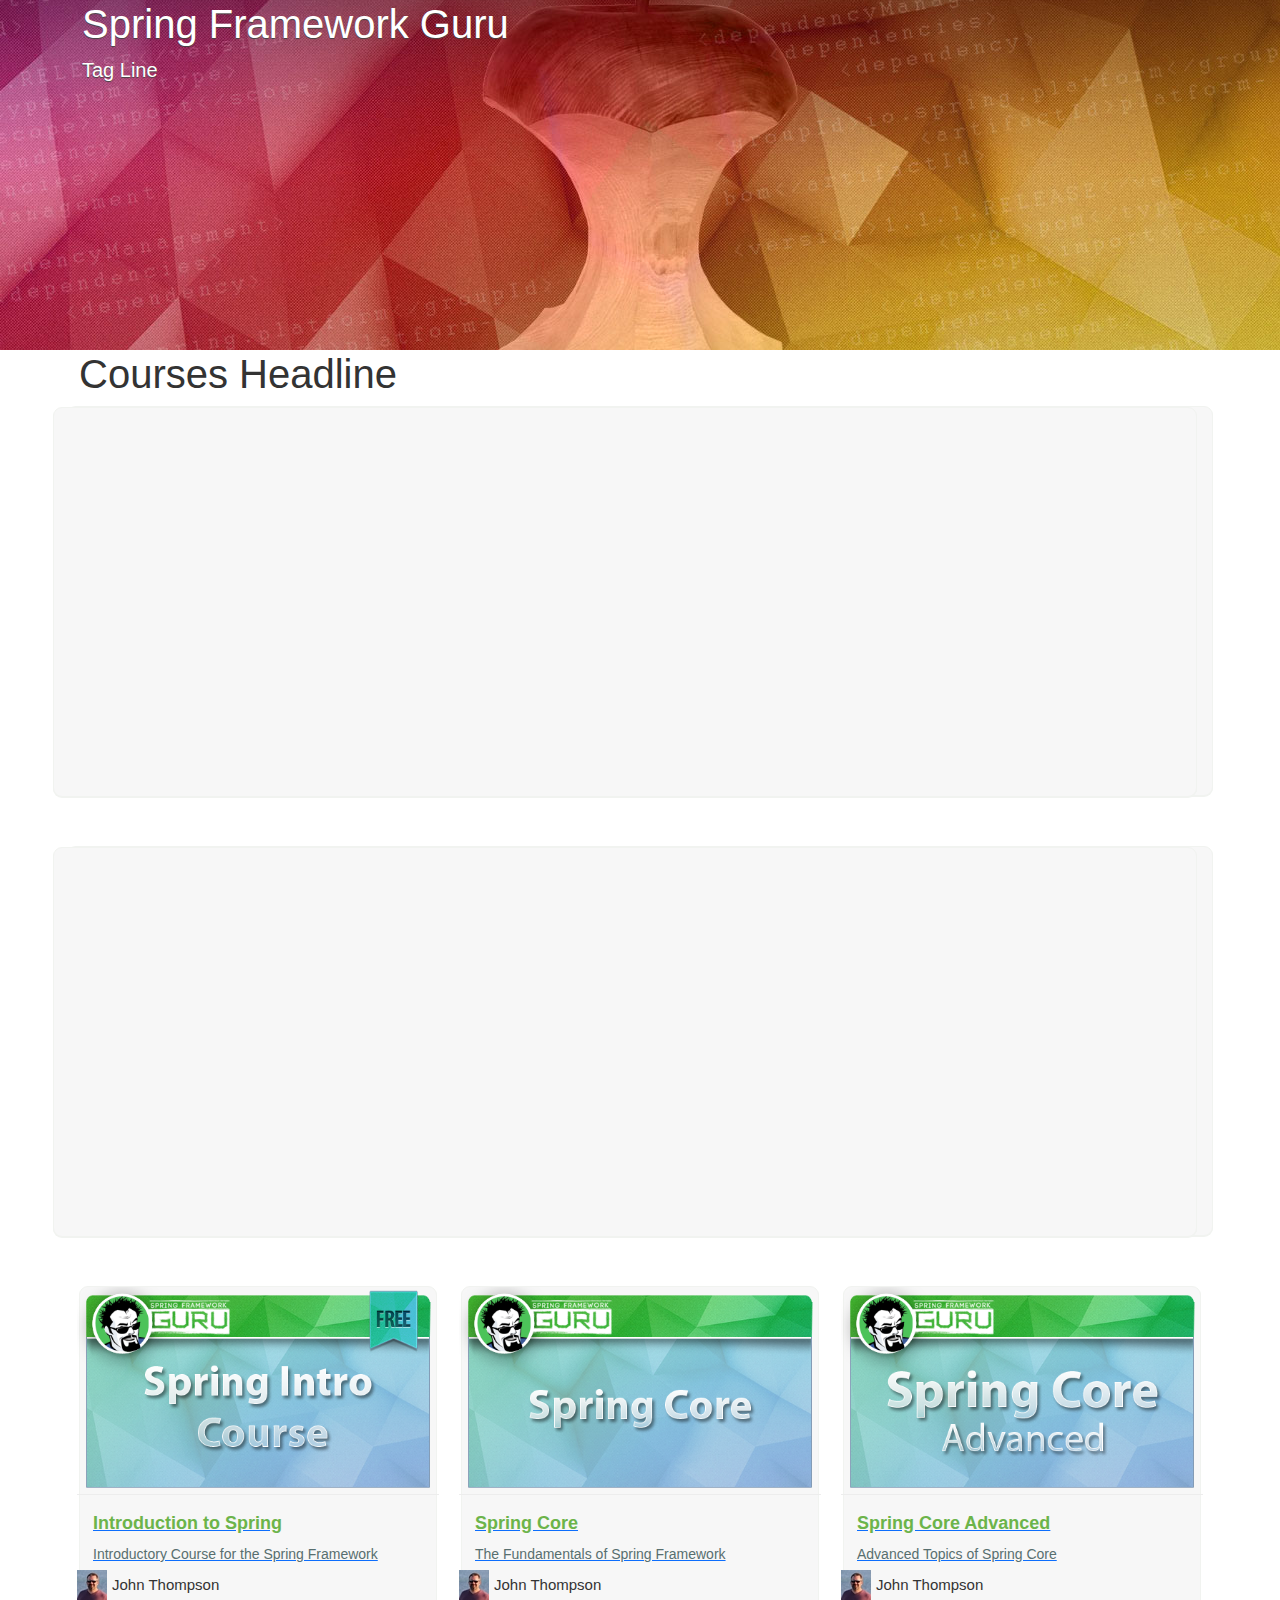
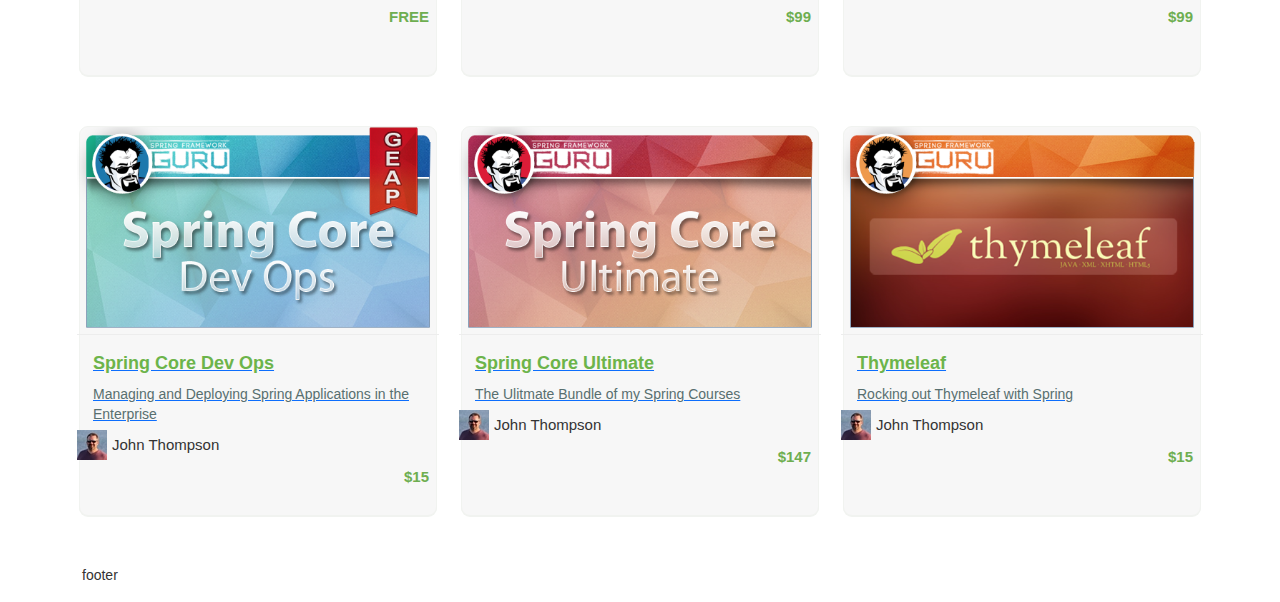
==== commit e2c58320: "Iterations" ====
--- a/src/main/resources/templates/index.html
+++ b/src/main/resources/templates/index.html
@@ -140,6 +140,8 @@
         </div>
     </div>
 
+
+
     <div class="container">
         <div class="row">
             <div class="col-md-12">
@@ -147,11 +149,31 @@
             </div>
         </div>
 
-        <div class="row course-list list">
-            <div class="col-md-4">
-                <div class="course-listing">
-                    <div class="row">
-                        <a data-role="course-box-link" href="product">
+        <div class="row course-listing">
+            <div class="row course-listing">
+                <div th:each="product,it : ${products}">
+                    <div th:if="${(it.count gt 0 and it.count lt 4)}">
+                        <div th:replace="fragments/productdiv :: productdiv"></div>
+                    </div>
+                </div>
+            </div>
+        </div>
+
+        <div class="row course-listing">
+            <div class="row course-listing">
+                <div th:each="product,it : ${products}">
+                    <div th:if="${(it.count gt 3 and it.count lt 7)}">
+                        <div th:replace="fragments/productdiv :: productdiv"></div>
+                    </div>
+                </div>
+            </div>
+        </div>
+
+        <div class="row course-list list" th:remove="all">
+            <div class="col-md-4">
+                <div class="course-listing">
+                    <div class="row">
+                        <a data-role="course-box-link" href="/product/1">
                             <div class="col-lg-12">
                                 <div class="course-box-image-container">
                                     <img role="presentation"
@@ -190,7 +212,7 @@
             <div class="col-md-4">
                 <div class="course-listing">
                     <div class="row">
-                        <a data-role="course-box-link" href="/product">
+                        <a data-role="course-box-link" href="/product/2">
                             <div class="col-lg-12">
                                 <div class="course-box-image-container">
                                     <img role="presentation"
@@ -230,7 +252,7 @@
             <div class="col-md-4">
                 <div class="course-listing">
                     <div class="row">
-                        <a data-role="course-box-link" href="product">
+                        <a data-role="course-box-link" href="product/3">
                             <div class="col-lg-12">
                                 <div class="course-box-image-container">
                                     <img role="presentation"
@@ -270,7 +292,7 @@
             <div class="col-md-4">
                 <div class="course-listing">
                     <div class="row">
-                        <a data-role="course-box-link" href="product">
+                        <a data-role="course-box-link" href="product/4">
                             <div class="col-lg-12">
                                 <div class="course-box-image-container">
                                     <img role="presentation"
@@ -310,7 +332,7 @@
             <div class="col-md-4">
                 <div class="course-listing">
                     <div class="row">
-                        <a data-role="course-box-link" href="product">
+                        <a data-role="course-box-link" href="/product/5">
                             <div class="col-lg-12">
                                 <div class="course-box-image-container">
                                     <img role="presentation"
@@ -350,7 +372,7 @@
             <div class="col-md-4">
                 <div class="course-listing">
                     <div class="row">
-                        <a data-role="course-box-link" href="product">
+                        <a data-role="course-box-link" href="/product/6">
                             <div class="col-lg-12">
                                 <div class="course-box-image-container">
                                     <img role="presentation"
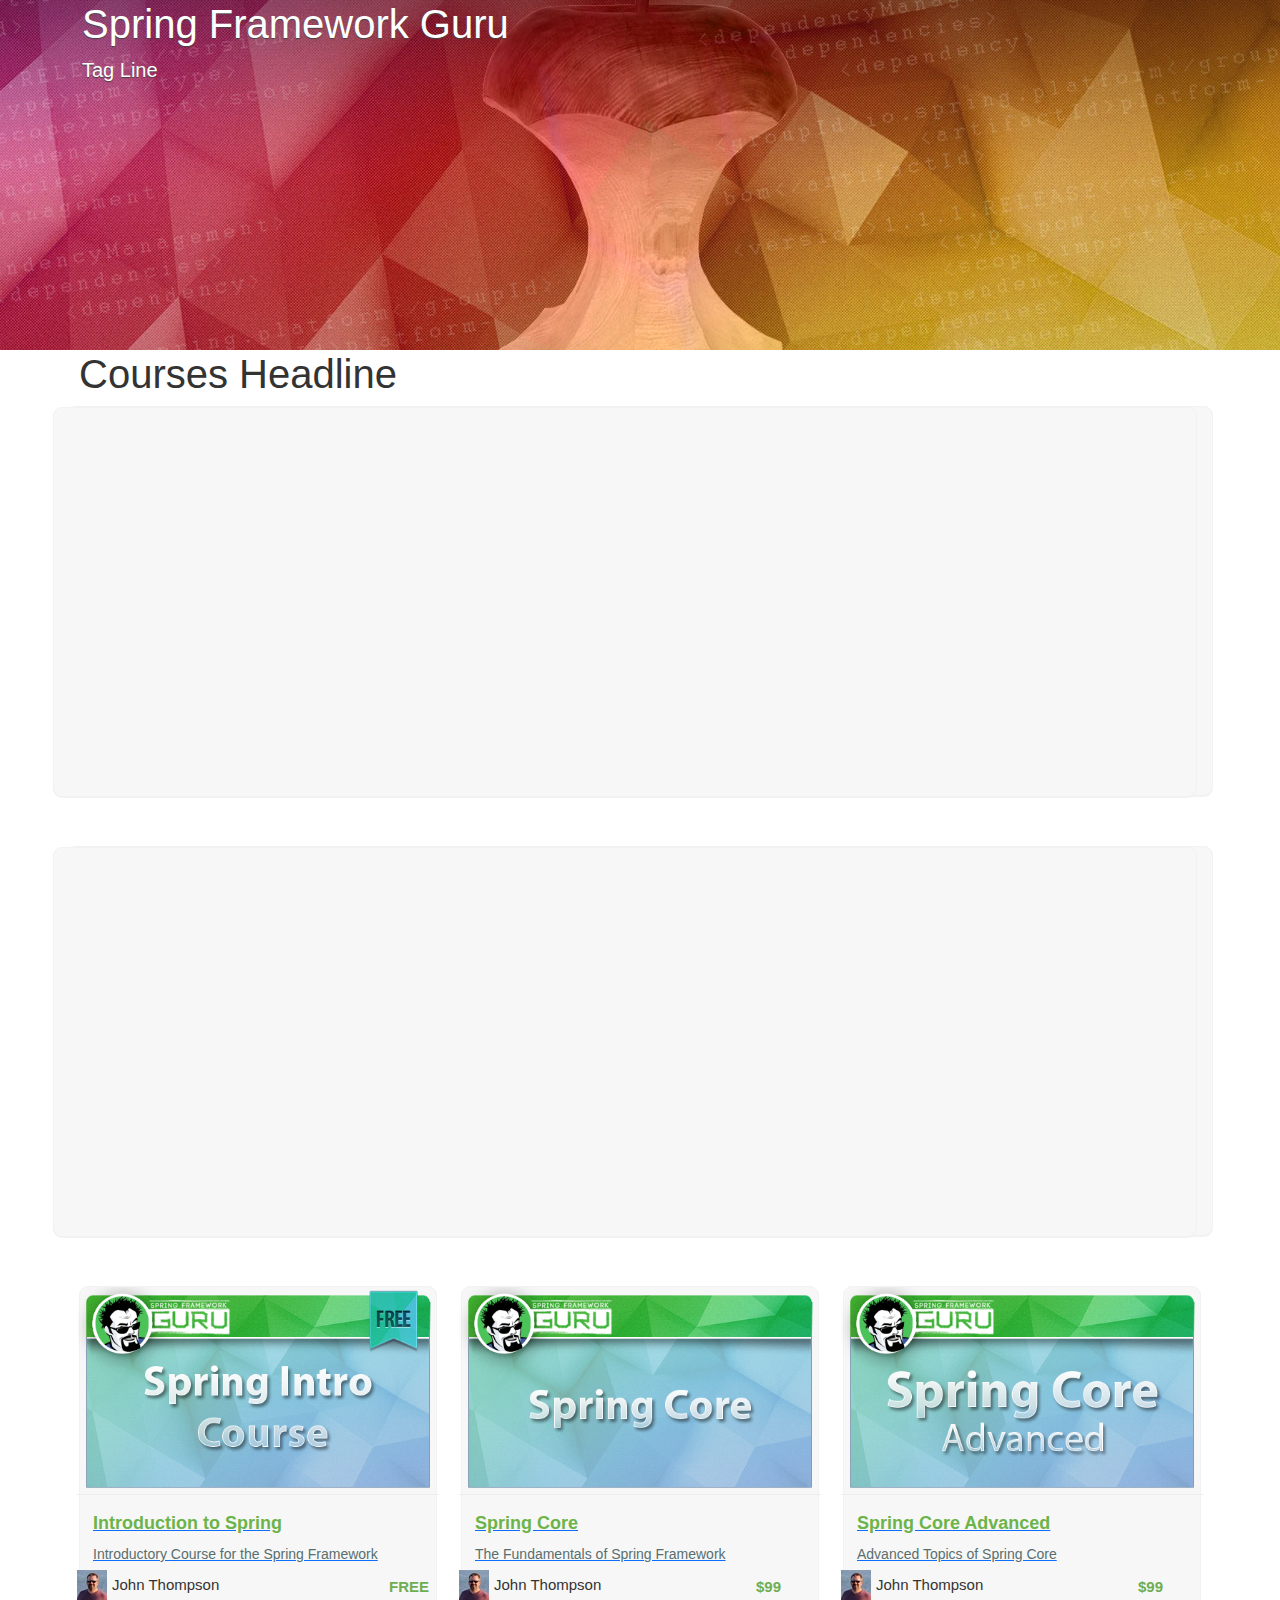
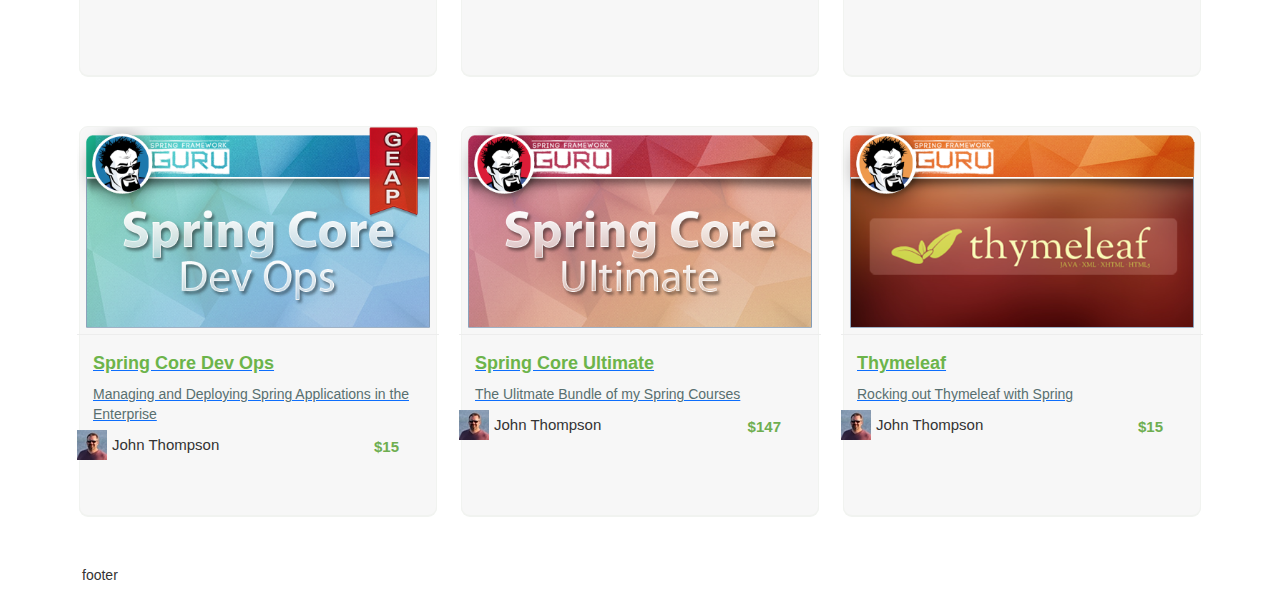
==== commit 73bf36ca: "Displaying objects using Thymeleaf - updating bootstrap classes" ====
--- a/src/main/resources/templates/index.html
+++ b/src/main/resources/templates/index.html
@@ -129,7 +129,6 @@
         }
     </style>
 
-
 </head>
 <body>
 
@@ -151,23 +150,24 @@
 
         <div class="row course-listing">
             <div class="row course-listing">
-                <div th:each="product,it : ${products}">
-                    <div th:if="${(it.count gt 0 and it.count lt 4)}">
-                        <div th:replace="fragments/productdiv :: productdiv"></div>
-                    </div>
-                </div>
+                <th:block th:each="product,it : ${products}">
+                    <th:block th:if="${(it.count gt 0 and it.count lt 4)}">
+                        <th:block th:replace="fragments/productdiv :: productdiv"></th:block>
+                    </th:block>
+                </th:block>
             </div>
         </div>
 
         <div class="row course-listing">
             <div class="row course-listing">
-                <div th:each="product,it : ${products}">
-                    <div th:if="${(it.count gt 3 and it.count lt 7)}">
-                        <div th:replace="fragments/productdiv :: productdiv"></div>
-                    </div>
-                </div>
+                <th:block th:each="product,it : ${products}">
+                    <th:block th:if="${(it.count gt 3 and it.count lt 7)}">
+                        <th:block th:replace="fragments/productdiv :: productdiv"></th:block>
+                    </th:block>
+                </th:block>
             </div>
         </div>
+
 
         <div class="row course-list list" th:remove="all">
             <div class="col-md-4">
@@ -190,19 +190,19 @@
                             </div>
                         </a>
                     </div>
-                    <div class="row course-listing-extra-info col-xs-12">
-                        <div class="col-xs-8">
-                            <img align="left" alt="John Thompson"
-                                 src="../static/images/instructor_jt.jpg"
-                                 th:src="@{/images/instructor_jt.jpg}" th:alt-title="'John Thompson'"
-                                 class="img-circle"/>
-                            <div class="small course-author-name">
-                                John Thompson
-                            </div>
-                            <div class="col-xs-4">
-                                <div class="small course-price">
-                                    FREE
-                                </div>
+                    <div class="row course-listing-extra-info">
+                        <div class="col-8">
+                            <img align="left" alt="John Thompson"
+                                 src="../static/images/instructor_jt.jpg"
+                                 th:src="@{/images/instructor_jt.jpg}" th:alt-title="'John Thompson'"
+                                 class="img-circle"/>
+                            <div class="small course-author-name">
+                                John Thompson
+                            </div>
+                        </div>
+                        <div class="col-4">
+                            <div class="small course-price">
+                                FREE
                             </div>
                         </div>
                     </div>
@@ -229,17 +229,17 @@
                             </div>
                         </a>
                     </div>
-                    <div class="row course-listing-extra-info col-xs-12">
-                        <div class="col-xs-8">
-                            <img align="left" alt="John Thompson"
-                                 src="../static/images/instructor_jt.jpg"
-                                 th:src="@{/images/instructor_jt.jpg}" th:alt-title="'John Thompson'"
-                                class="img-circle"/>
-                            <div class="small course-author-name">
-                                John Thompson
-                            </div>
-                        </div>
-                        <div class="col-xs-4">
+                    <div class="row course-listing-extra-info col-12">
+                        <div class="col-8">
+                            <img align="left" alt="John Thompson"
+                                 src="../static/images/instructor_jt.jpg"
+                                 th:src="@{/images/instructor_jt.jpg}" th:alt-title="'John Thompson'"
+                                 class="img-circle"/>
+                            <div class="small course-author-name">
+                                John Thompson
+                            </div>
+                        </div>
+                        <div class="col-4">
                             <div class="small course-price">
                                 $99
                             </div>
@@ -269,17 +269,17 @@
                             </div>
                         </a>
                     </div>
-                    <div class="row course-listing-extra-info col-xs-12">
-                        <div class="col-xs-8">
-                            <img align="left" alt="John Thompson"
-                                 src="../static/images/instructor_jt.jpg"
-                                 th:src="@{/images/instructor_jt.jpg}" th:alt-title="'John Thompson'"
-                                 class="img-circle"/>
-                            <div class="small course-author-name">
-                                John Thompson
-                            </div>
-                        </div>
-                        <div class="col-xs-4">
+                    <div class="row course-listing-extra-info col-12">
+                        <div class="col-8">
+                            <img align="left" alt="John Thompson"
+                                 src="../static/images/instructor_jt.jpg"
+                                 th:src="@{/images/instructor_jt.jpg}" th:alt-title="'John Thompson'"
+                                 class="img-circle"/>
+                            <div class="small course-author-name">
+                                John Thompson
+                            </div>
+                        </div>
+                        <div class="col-4">
                             <div class="small course-price">
                                 $99
                             </div>
@@ -309,17 +309,17 @@
                             </div>
                         </a>
                     </div>
-                    <div class="row course-listing-extra-info col-xs-12">
-                        <div class="col-xs-8">
-                            <img align="left" alt="John Thompson"
-                                 src="../static/images/instructor_jt.jpg"
-                                 th:src="@{/images/instructor_jt.jpg}" th:alt-title="'John Thompson'"
-                                 class="img-circle"/>
-                            <div class="small course-author-name">
-                                John Thompson
-                            </div>
-                        </div>
-                        <div class="col-xs-4">
+                    <div class="row course-listing-extra-info col-12">
+                        <div class="col-8">
+                            <img align="left" alt="John Thompson"
+                                 src="../static/images/instructor_jt.jpg"
+                                 th:src="@{/images/instructor_jt.jpg}" th:alt-title="'John Thompson'"
+                                 class="img-circle"/>
+                            <div class="small course-author-name">
+                                John Thompson
+                            </div>
+                        </div>
+                        <div class="col-4">
                             <div class="small course-price">
                                 $15
                             </div>
@@ -349,17 +349,17 @@
                             </div>
                         </a>
                     </div>
-                    <div class="row course-listing-extra-info col-xs-12">
-                        <div class="col-xs-8">
-                            <img align="left" alt="John Thompson"
-                                 src="../static/images/instructor_jt.jpg"
-                                 th:src="@{/images/instructor_jt.jpg}" th:alt-title="'John Thompson'"
-                                 class="img-circle"/>
-                            <div class="small course-author-name">
-                                John Thompson
-                            </div>
-                        </div>
-                        <div class="col-xs-4">
+                    <div class="row course-listing-extra-info col-12">
+                        <div class="col-8">
+                            <img align="left" alt="John Thompson"
+                                 src="../static/images/instructor_jt.jpg"
+                                 th:src="@{/images/instructor_jt.jpg}" th:alt-title="'John Thompson'"
+                                 class="img-circle"/>
+                            <div class="small course-author-name">
+                                John Thompson
+                            </div>
+                        </div>
+                        <div class="col-4">
                             <div class="small course-price">
                                 $147
                             </div>
@@ -389,17 +389,17 @@
                             </div>
                         </a>
                     </div>
-                    <div class="row course-listing-extra-info col-xs-12">
-                        <div class="col-xs-8">
-                            <img align="left" alt="John Thompson"
-                                 src="../static/images/instructor_jt.jpg"
-                                 th:src="@{/images/instructor_jt.jpg}" th:alt-title="'John Thompson'"
-                                 class="img-circle"/>
-                            <div class="small course-author-name">
-                                John Thompson
-                            </div>
-                        </div>
-                        <div class="col-xs-4">
+                    <div class="row course-listing-extra-info col-12">
+                        <div class="col-8">
+                            <img align="left" alt="John Thompson"
+                                 src="../static/images/instructor_jt.jpg"
+                                 th:src="@{/images/instructor_jt.jpg}" th:alt-title="'John Thompson'"
+                                 class="img-circle"/>
+                            <div class="small course-author-name">
+                                John Thompson
+                            </div>
+                        </div>
+                        <div class="col-4">
                             <div class="small course-price">
                                 $15
                             </div>
@@ -407,7 +407,6 @@
                     </div>
                 </div>
             </div>
-
 
         </div>
 
